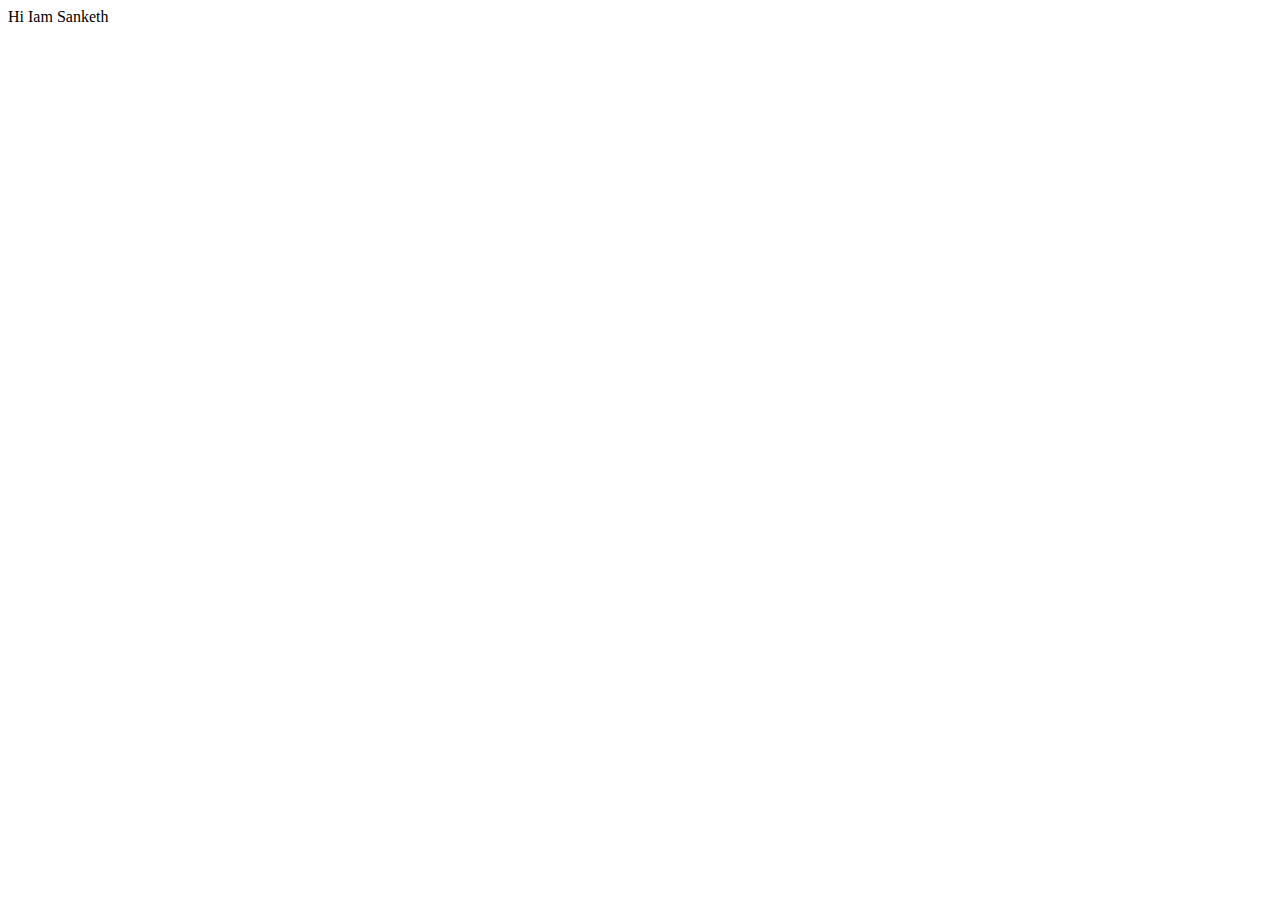
==== index.html @ 97f9e4ef "initial commit" ====
<!DOCTYPE html>
<html lang="en">

<head>
    <meta charset="UTF-8">
    <meta name="viewport" content="width=device-width, initial-scale=1.0">
    <title>portfolio-sankethbagalad</title>
</head>

<body>
    Hi Iam Sanketh
</body>

</html>
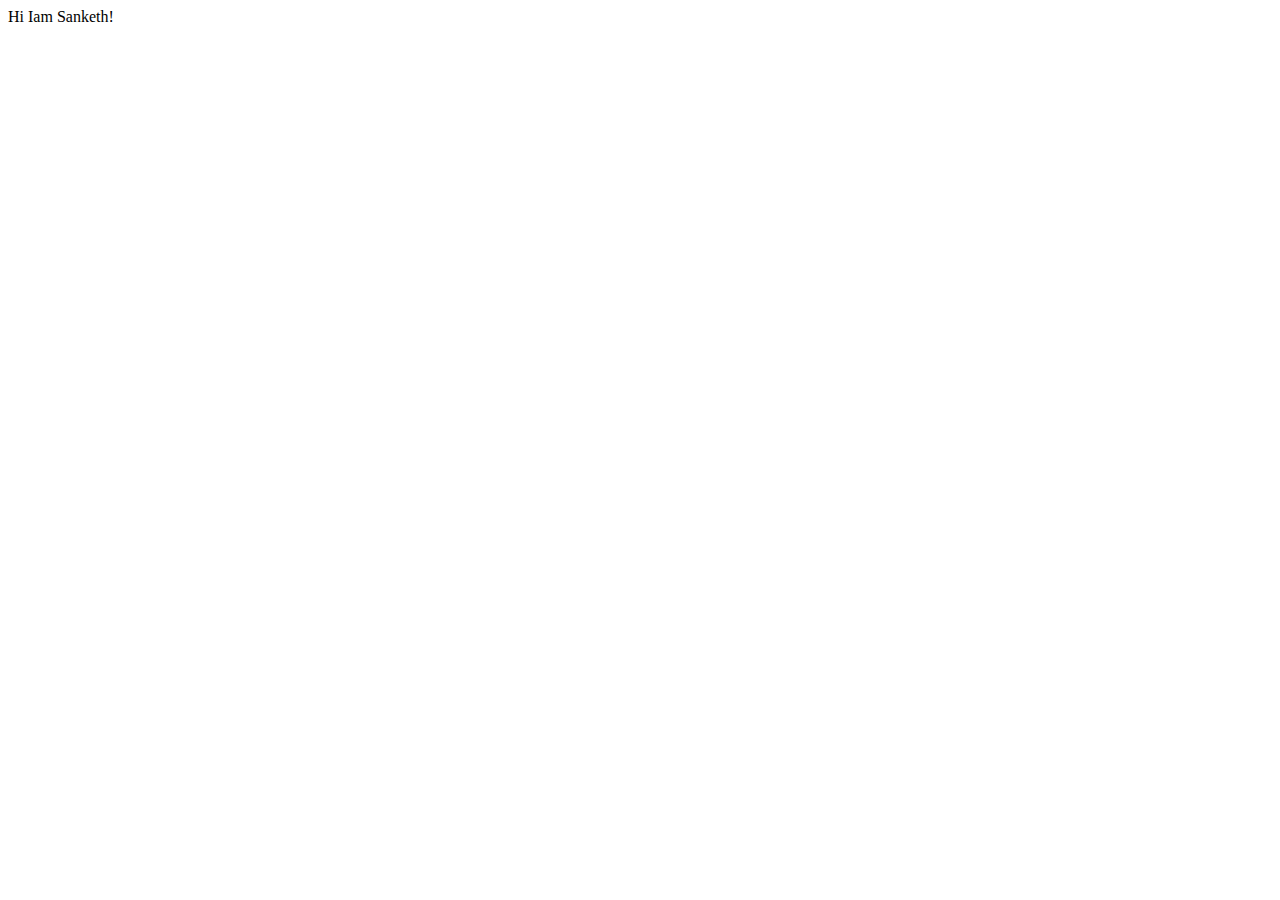
==== commit f7ee1647: "initial commit" ====
--- a/index.html
+++ b/index.html
@@ -8,7 +8,7 @@
 </head>
 
 <body>
-    Hi Iam Sanketh
+    Hi Iam Sanketh!
 </body>
 
 </html>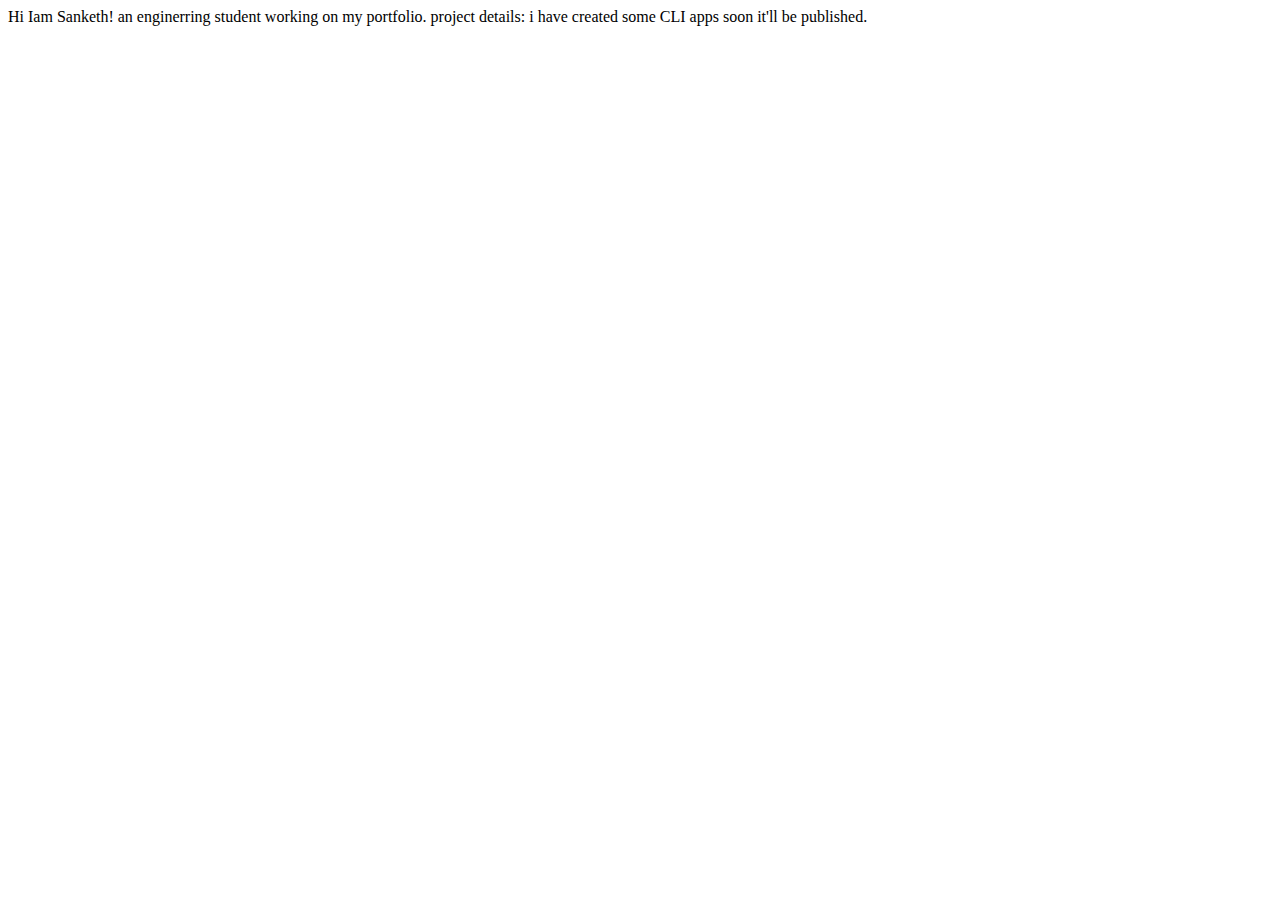
==== commit d53dbf37: "docs:added feature deatils" ====
--- a/index.html
+++ b/index.html
@@ -8,7 +8,10 @@
 </head>
 
 <body>
-    Hi Iam Sanketh!
+    Hi Iam Sanketh! an enginerring student working on my portfolio.
+
+    project details: i have created some CLI apps soon it'll be published.
+    
 </body>
 
 </html>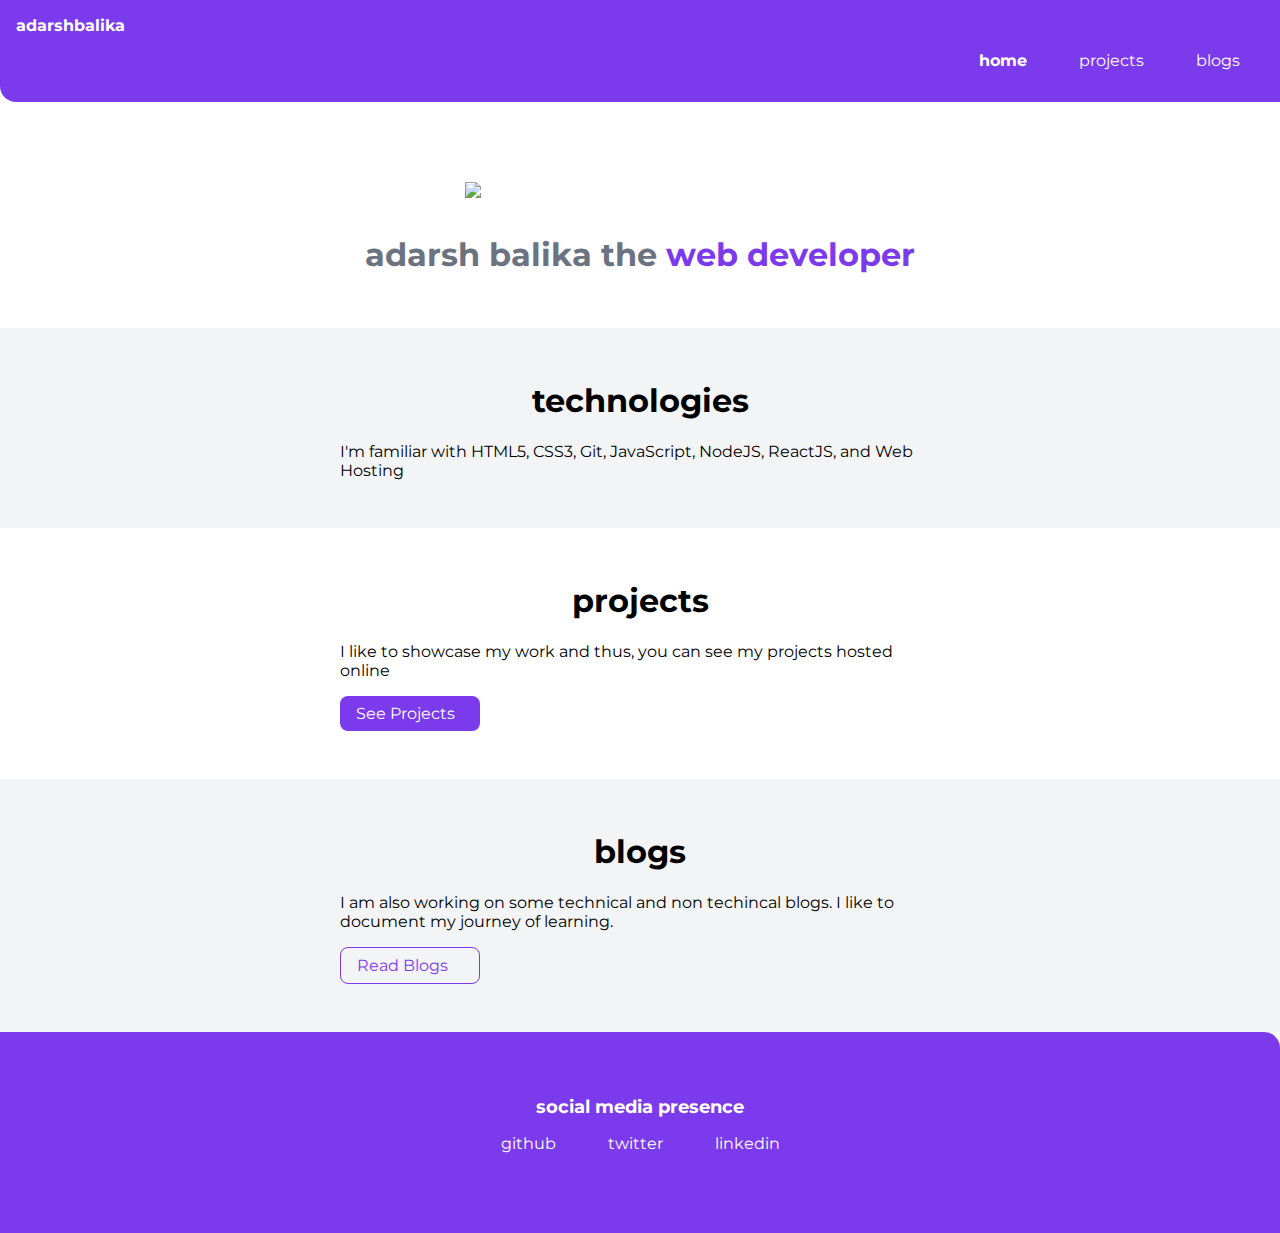
==== commit 7e70ad74: "Update index.html" ====
--- a/index.html
+++ b/index.html
@@ -1,17 +1,78 @@
 <!DOCTYPE html>
 <html lang="en">
-
 <head>
     <meta charset="UTF-8">
     <meta name="viewport" content="width=device-width, initial-scale=1.0">
-    <title>portfolio-sankethbagalad</title>
+    <title>home | adarshbalika</title>
+    <link href="styles.css" rel="stylesheet" />
 </head>
+<body>
+    <nav class="navigation container">
+        <div class="nav-brand"><a href="/">adarshbalika</a></div>
+        <ul class="list-non-bullet nav-pills">
+            <li class="list-item-inline">
+                <a class="link link-active" href="/">home</a>
+            </li>
+            <li class="list-item-inline">
+                <a class="link" href="/projects.html">projects</a>
+            </li>
+            <li class="list-item-inline">
+                <a class="link" href="/blogs.html">blogs</a>
+            </li>
+        </ul>
+    </nav>
 
-<body>
-    Hi Iam Sanketh! an enginerring student working on my portfolio.
+    <header class="hero">
+        <img class="hero-img" src="images/hero.svg" />
+        <h1 class="hero-heading">adarsh balika the <span class="heading-inverted"> web developer</span></h1>
+    </header>
 
-    project details: i have created some CLI apps soon it'll be published.
+    <section class="section ow">
+        <div class="container container-center">
+            <h1>technologies</h1>
+            <p>I'm familiar with HTML5, CSS3, Git, JavaScript, NodeJS, ReactJS, and Web Hosting</p>
+        </div>
+    </section>
+
+    <section class="section">
+        <div class="container container-center">
+            <h1>projects</h1>
+            <p>I like to showcase my work and thus, you can see my projects hosted online</p>
+            <a class="link link-primary" href="/projects.html">See Projects</a>
+        </div>
+    </section>
+
+    <section class="section ow">
+        <div class="container container-center">
+            <h1>blogs</h1>
+            <p>I am also working on some technical and non techincal blogs. I like to document my journey of learning.</p>
+            <a class="link link-secondary" href="/blogs.html">Read Blogs</a>
+        </div>
+    </section>
+
+    <footer class="footer">
+        <div class="footer-header">social media presence</div>
+        <ul class="social-links list-non-bullet">
+            <li class="list-item-inline">
+                <a class="link" href="https://github.com/tanaypratap">
+                    github
+                </a>
+            </li>
+            <li class="list-item-inline">
+                <a class="link" href="https://twitter.com/tanaypratap">
+                    twitter
+                </a>
+            </li>
+            <li class="list-item-inline">
+                <a class="link" href="https://linkedin.com/in/tanaypratap">
+                    linkedin
+                </a>
+            </li>
+            
+        </ul>
+    </footer>
+
+
     
 </body>
-
 </html>--- a/styles.css
+++ b/styles.css
@@ -0,0 +1,174 @@
+@import url('https://fonts.googleapis.com/css2?family=Montserrat:wght@400;700&display=swap');
+
+:root {
+    --primary-color: #7C3AED;
+    --off-white: #F3F4F6;
+    --dark-gray: #6B7280;
+}
+
+body {
+    font-family: 'Montserrat', sans-serif;
+    margin: 0px
+}
+
+hr {
+    margin: 2rem 0rem;
+}
+
+/** spaces **/
+
+.margin-md {
+    margin: 2rem;
+}
+
+/** container **/
+.container {
+    padding: 0rem 1rem;
+}
+
+.container-center {
+    max-width: 600px;
+    margin: auto;
+}
+
+/** links **/
+.link {
+    box-sizing: border-box;
+    text-decoration: none;
+    padding: 0.5rem 1rem;
+}
+
+.link-primary {
+    background-color: var(--primary-color);
+    border-radius: 0.5rem;
+    color: white;
+    display: block;
+    max-width: 140px;
+    margin: 1rem 1rem 1rem 0rem;
+}
+
+.link-secondary {
+    color: var(--primary-color);
+    border-radius: 0.5rem;
+    border: 1px solid var(--primary-color);
+    display: block;
+    max-width: 140px;
+    margin: 1rem 1rem 1rem 0rem;
+}
+
+/** look into BEM naming convention for CSS **/
+
+/** lists **/
+
+.list-non-bullet {
+    list-style: none;
+    padding-inline-start: 0px;
+}
+
+.list-item-inline {
+    display: inline;
+    padding: 0rem 0.5rem;
+}
+
+/** navigation **/
+
+.navigation {
+    background-color: var(--primary-color);
+    color: white;
+    padding: 1rem;
+    border-bottom-left-radius: 1rem;
+}
+
+.navigation .nav-brand {
+    font-weight: bold;
+}
+
+.nav-brand a {
+    text-decoration: none;
+    color: inherit;
+}
+
+.navigation .nav-pills {
+    text-align: right;
+}
+
+.navigation .link {
+    color: white;
+}
+
+.navigation .link-active {
+    font-weight: bold;
+}
+
+/** header **/
+
+.hero {
+    padding: 2rem;
+    padding-top: 5rem;
+
+}
+
+.hero .hero-img {
+    max-width: 80%;
+    width: 350px;
+    display: block;
+    margin: auto;
+}
+
+.hero .hero-heading {
+    text-align: center;
+    padding-top: 1rem;
+    color: var(--dark-gray);
+}
+
+.hero .hero-heading .heading-inverted {
+    color: var(--primary-color);
+}
+
+/** sections **/
+
+.section {
+    padding: 2rem;
+}
+
+.section h1 {
+    text-align: center;
+
+}
+
+.ow {
+    background-color: var(--off-white);
+}
+
+/** footers **/
+
+.footer {
+    background-color: var(--primary-color);
+    padding: 4rem 1rem;
+    text-align: center;
+    color: white;
+    border-top-right-radius: 1rem;
+}
+
+.footer .link {
+    color: white
+}
+
+.footer .footer-header {
+    font-weight: bold;
+    font-size: large;
+}
+
+.footer ul {
+    padding-inline-start: 0px;
+}
+
+/** projects **/
+.showcase-list {
+    padding: 2rem;
+}
+
+/** blogs **/
+.showcase-blog {
+    padding-bottom: 6rem;
+}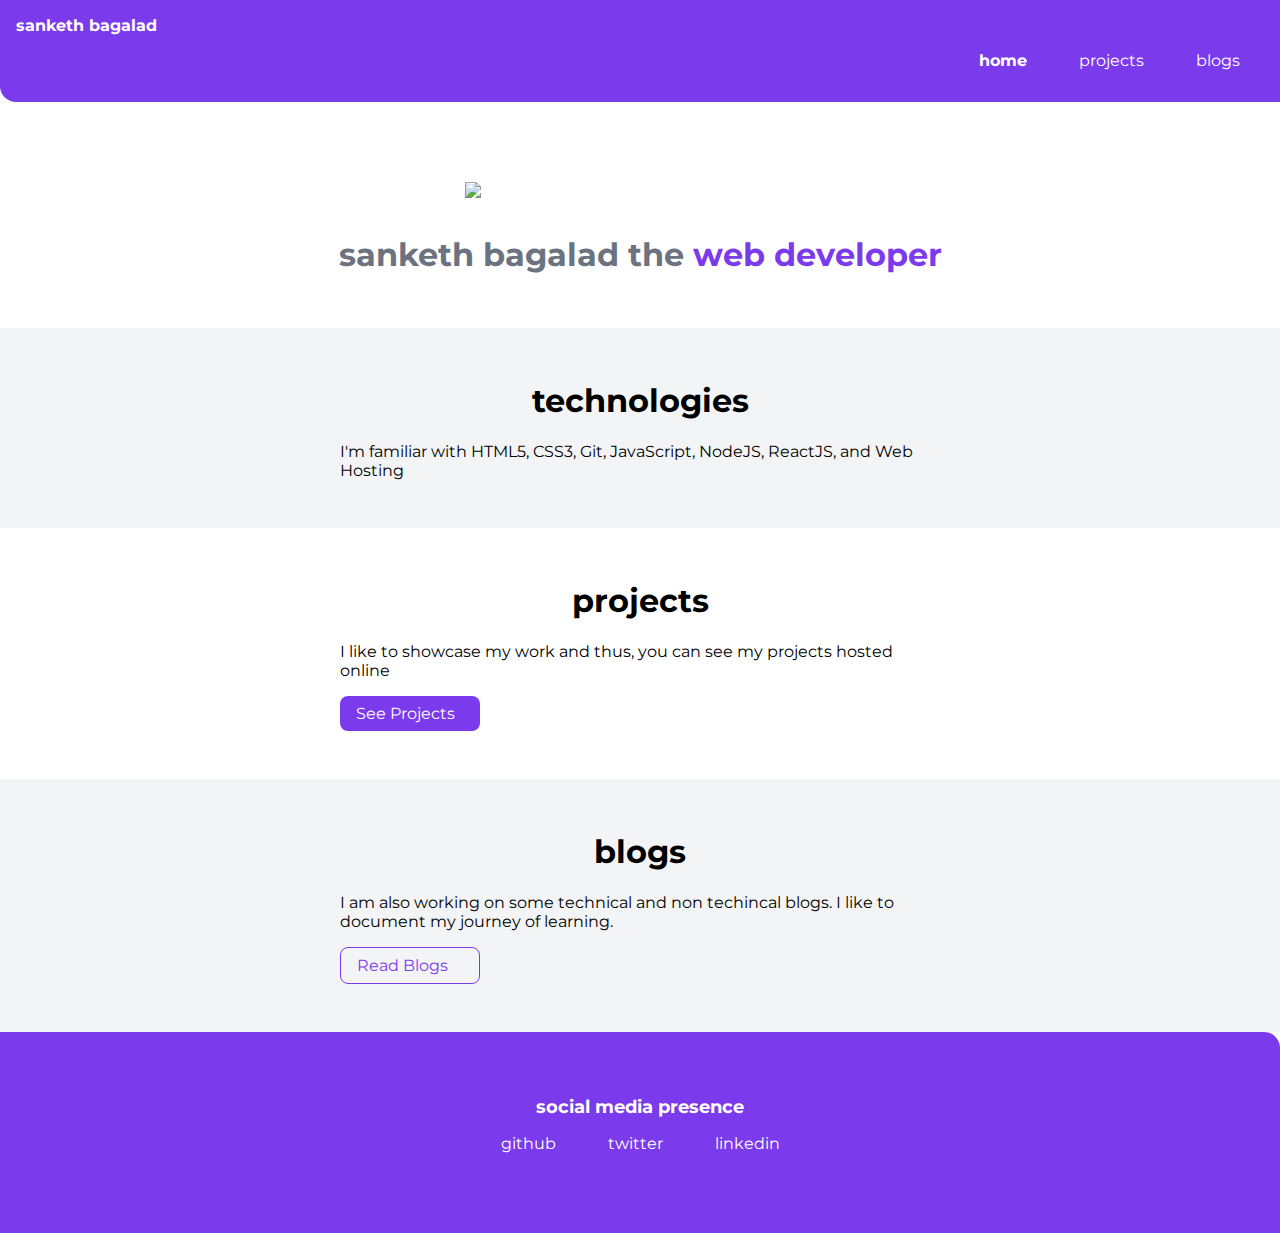
==== commit 4d51771a: "Update index.html" ====
--- a/index.html
+++ b/index.html
@@ -3,12 +3,12 @@
 <head>
     <meta charset="UTF-8">
     <meta name="viewport" content="width=device-width, initial-scale=1.0">
-    <title>home | adarshbalika</title>
+    <title>home | sanketh bagalad</title>
     <link href="styles.css" rel="stylesheet" />
 </head>
 <body>
     <nav class="navigation container">
-        <div class="nav-brand"><a href="/">adarshbalika</a></div>
+        <div class="nav-brand"><a href="/">sanketh bagalad</a></div>
         <ul class="list-non-bullet nav-pills">
             <li class="list-item-inline">
                 <a class="link link-active" href="/">home</a>
@@ -24,7 +24,7 @@
 
     <header class="hero">
         <img class="hero-img" src="images/hero.svg" />
-        <h1 class="hero-heading">adarsh balika the <span class="heading-inverted"> web developer</span></h1>
+        <h1 class="hero-heading">sanketh bagalad the <span class="heading-inverted"> web developer</span></h1>
     </header>
 
     <section class="section ow">
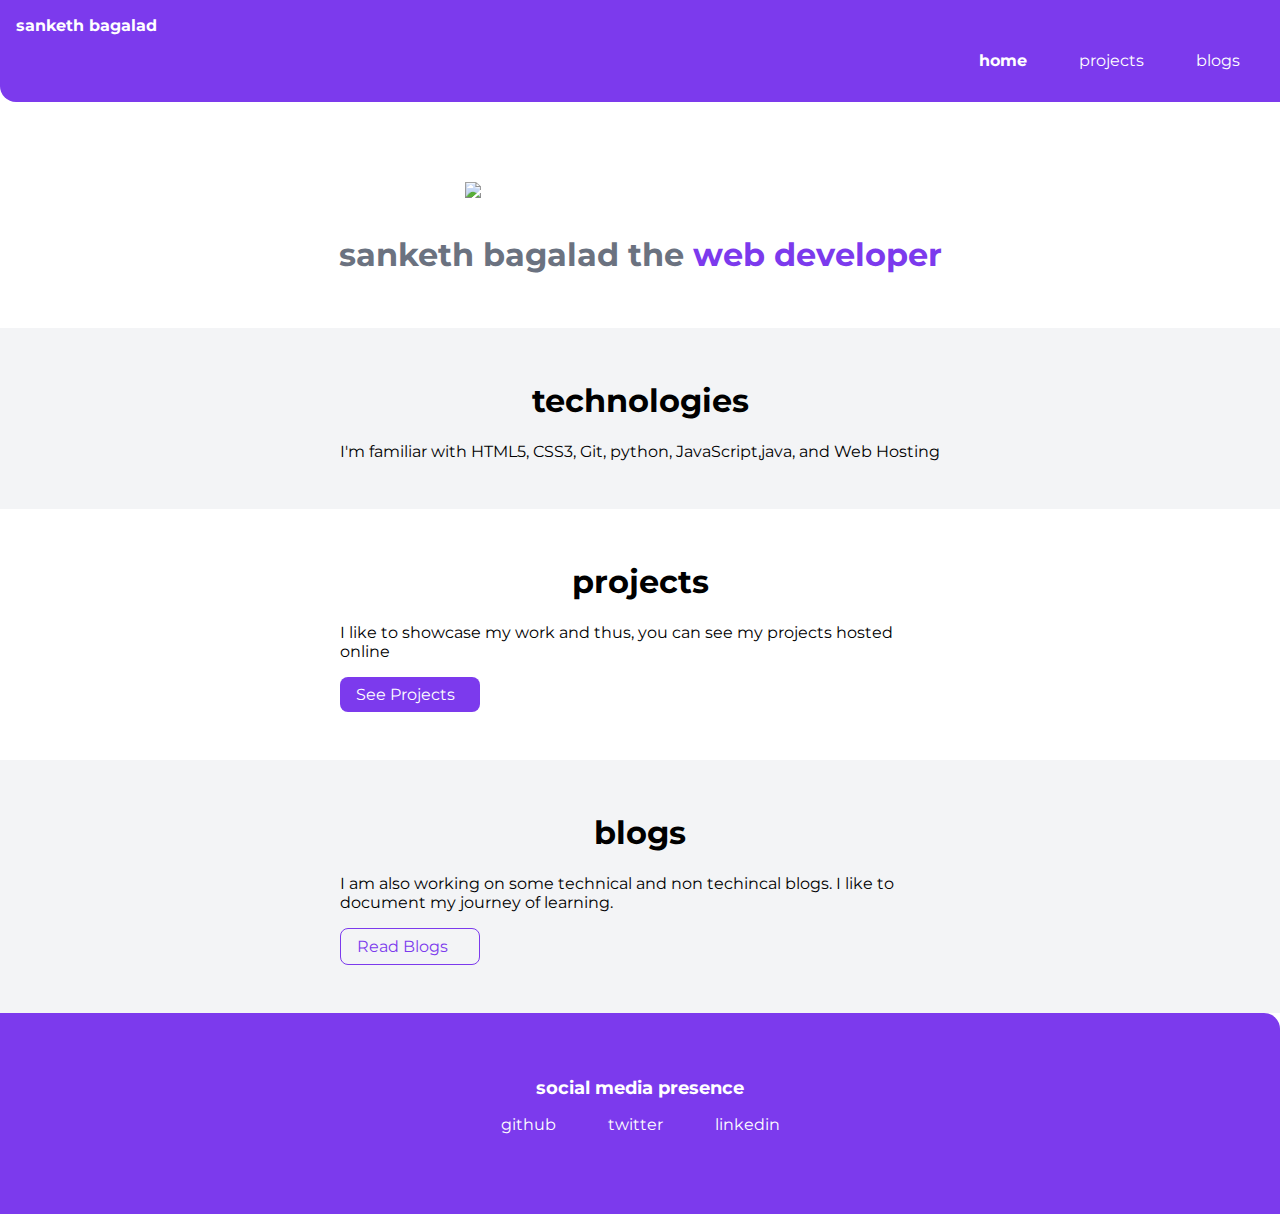
==== commit b9fb3547: "Update index.html" ====
--- a/index.html
+++ b/index.html
@@ -30,7 +30,7 @@
     <section class="section ow">
         <div class="container container-center">
             <h1>technologies</h1>
-            <p>I'm familiar with HTML5, CSS3, Git, JavaScript, NodeJS, ReactJS, and Web Hosting</p>
+            <p>I'm familiar with HTML5, CSS3, Git, python, JavaScript,java, and Web Hosting</p>
         </div>
     </section>
 
@@ -54,17 +54,17 @@
         <div class="footer-header">social media presence</div>
         <ul class="social-links list-non-bullet">
             <li class="list-item-inline">
-                <a class="link" href="https://github.com/tanaypratap">
+                <a class="link" href="https://github.com/sankethbagalad-07">
                     github
                 </a>
             </li>
             <li class="list-item-inline">
-                <a class="link" href="https://twitter.com/tanaypratap">
+                <a class="link" href="https://twitter.com/sankethbagalad">
                     twitter
                 </a>
             </li>
             <li class="list-item-inline">
-                <a class="link" href="https://linkedin.com/in/tanaypratap">
+                <a class="link" href="https://www.instagram.com/sankethbagalad_007/">
                     linkedin
                 </a>
             </li>
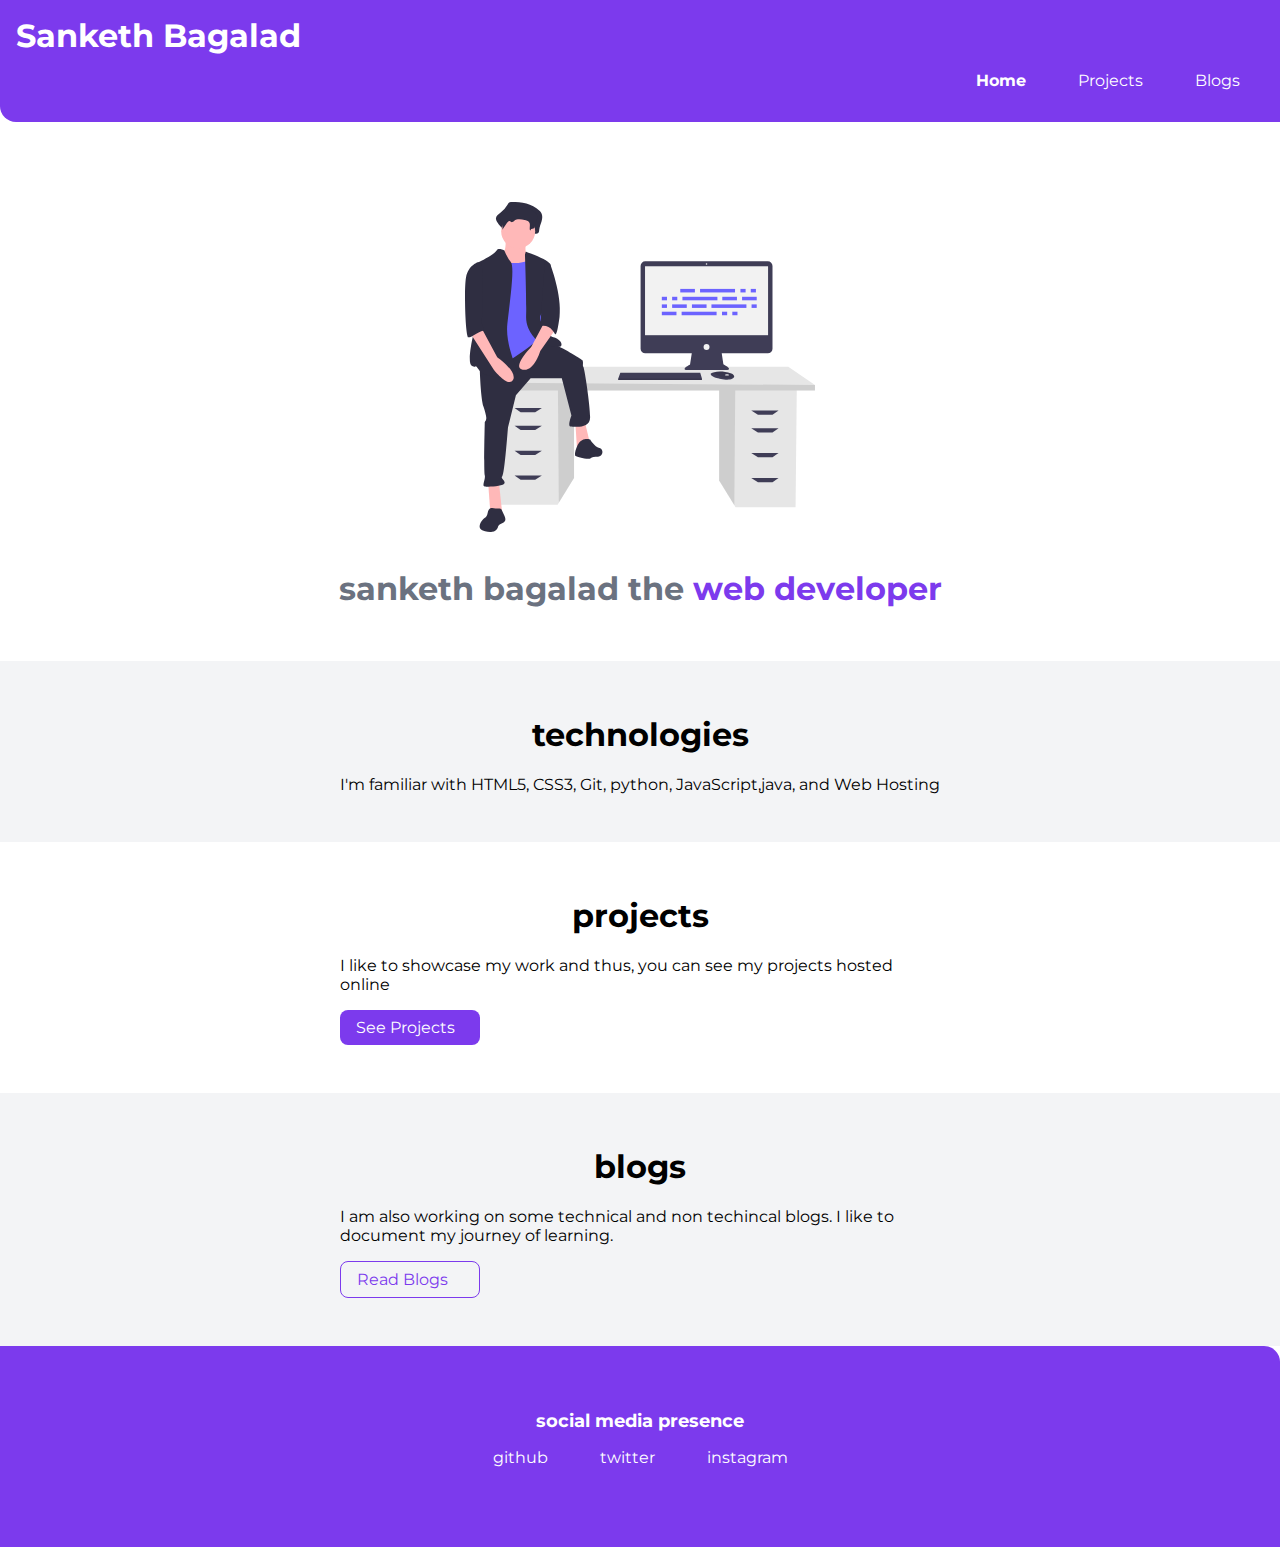
==== commit 74233a00: "Update index.html" ====
--- a/index.html
+++ b/index.html
@@ -8,16 +8,16 @@
 </head>
 <body>
     <nav class="navigation container">
-        <div class="nav-brand"><a href="/">sanketh bagalad</a></div>
+        <div class="nav-brand"><a href="/">Sanketh Bagalad</a></div>
         <ul class="list-non-bullet nav-pills">
             <li class="list-item-inline">
-                <a class="link link-active" href="/">home</a>
+                <a class="link link-active" href="/">Home</a>
             </li>
             <li class="list-item-inline">
-                <a class="link" href="/projects.html">projects</a>
+                <a class="link" href="/projects.html">Projects</a>
             </li>
             <li class="list-item-inline">
-                <a class="link" href="/blogs.html">blogs</a>
+                <a class="link" href="/blogs.html">Blogs</a>
             </li>
         </ul>
     </nav>
@@ -65,7 +65,7 @@
             </li>
             <li class="list-item-inline">
                 <a class="link" href="https://www.instagram.com/sankethbagalad_007/">
-                    linkedin
+                    instagram
                 </a>
             </li>
             
--- a/styles.css
+++ b/styles.css
@@ -86,6 +86,7 @@
 .nav-brand a {
     text-decoration: none;
     color: inherit;
+    font-size: 2rem;
 }
 
 .navigation .nav-pills {
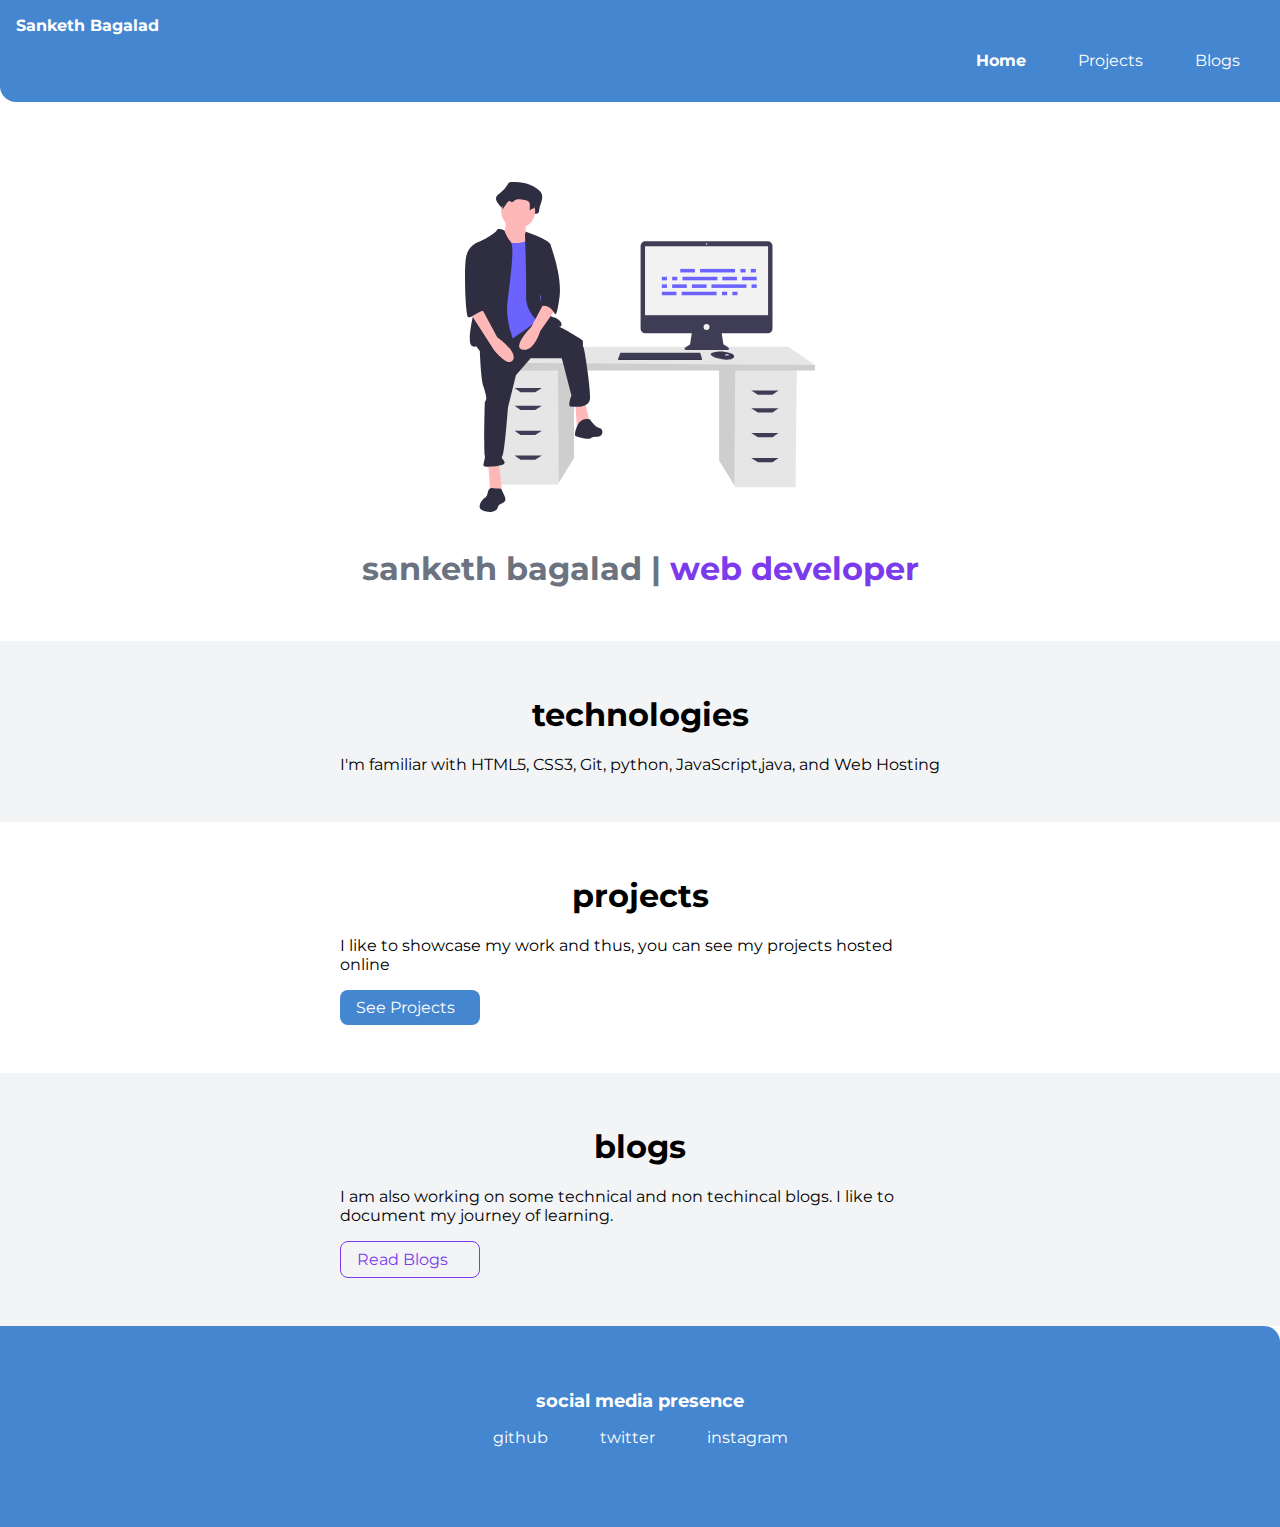
==== commit 2a6910b9: "Update index.html" ====
--- a/index.html
+++ b/index.html
@@ -24,7 +24,7 @@
 
     <header class="hero">
         <img class="hero-img" src="images/hero.svg" />
-        <h1 class="hero-heading">sanketh bagalad the <span class="heading-inverted"> web developer</span></h1>
+        <h1 class="hero-heading">sanketh bagalad |<span class="heading-inverted"> web developer</span></h1>
     </header>
 
     <section class="section ow">
--- a/styles.css
+++ b/styles.css
@@ -39,7 +39,7 @@
 }
 
 .link-primary {
-    background-color: var(--primary-color);
+    background-color: #4586d0;
     border-radius: 0.5rem;
     color: white;
     display: block;
@@ -73,7 +73,7 @@
 /** navigation **/
 
 .navigation {
-    background-color: var(--primary-color);
+    background-color: #4586d0;
     color: white;
     padding: 1rem;
     border-bottom-left-radius: 1rem;
@@ -86,7 +86,7 @@
 .nav-brand a {
     text-decoration: none;
     color: inherit;
-    font-size: 2rem;
+    font-size: medium;
 }
 
 .navigation .nav-pills {
@@ -144,7 +144,7 @@
 /** footers **/
 
 .footer {
-    background-color: var(--primary-color);
+    background-color: #4586d0;
     padding: 4rem 1rem;
     text-align: center;
     color: white;
